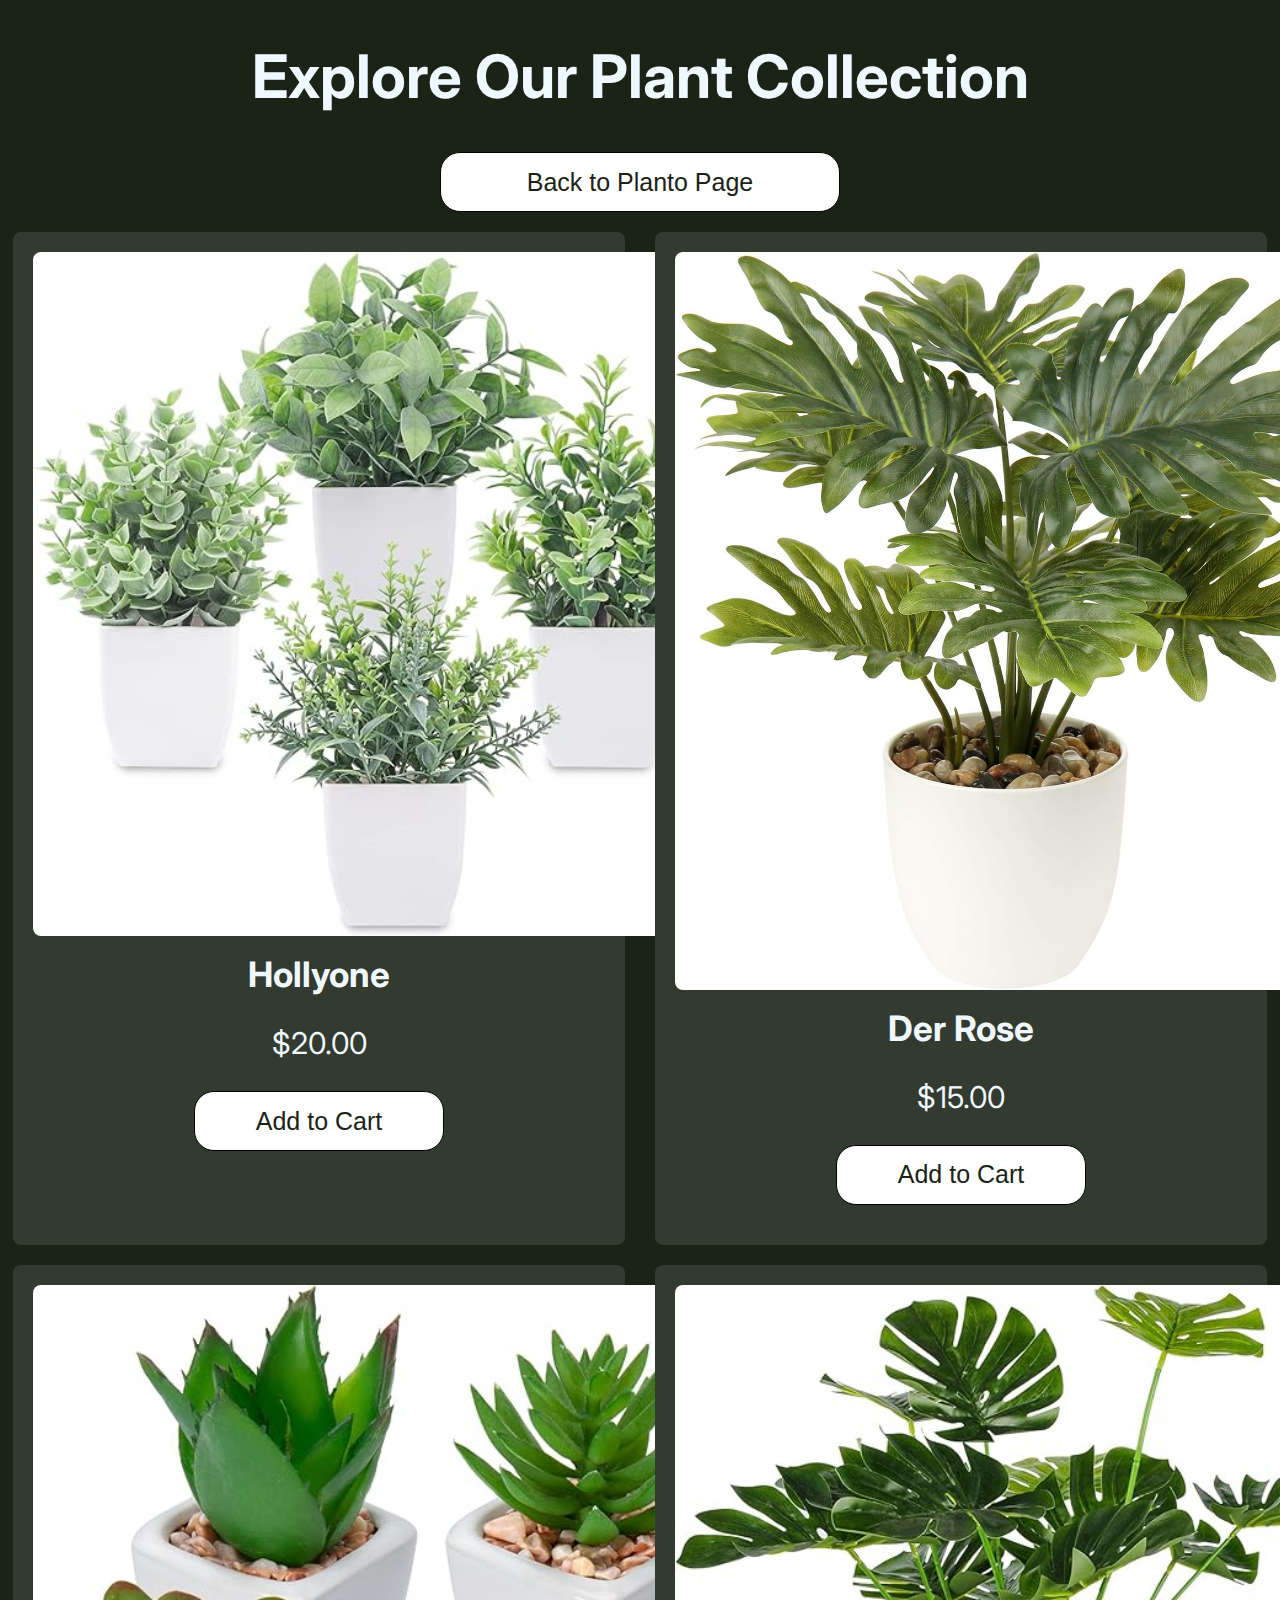
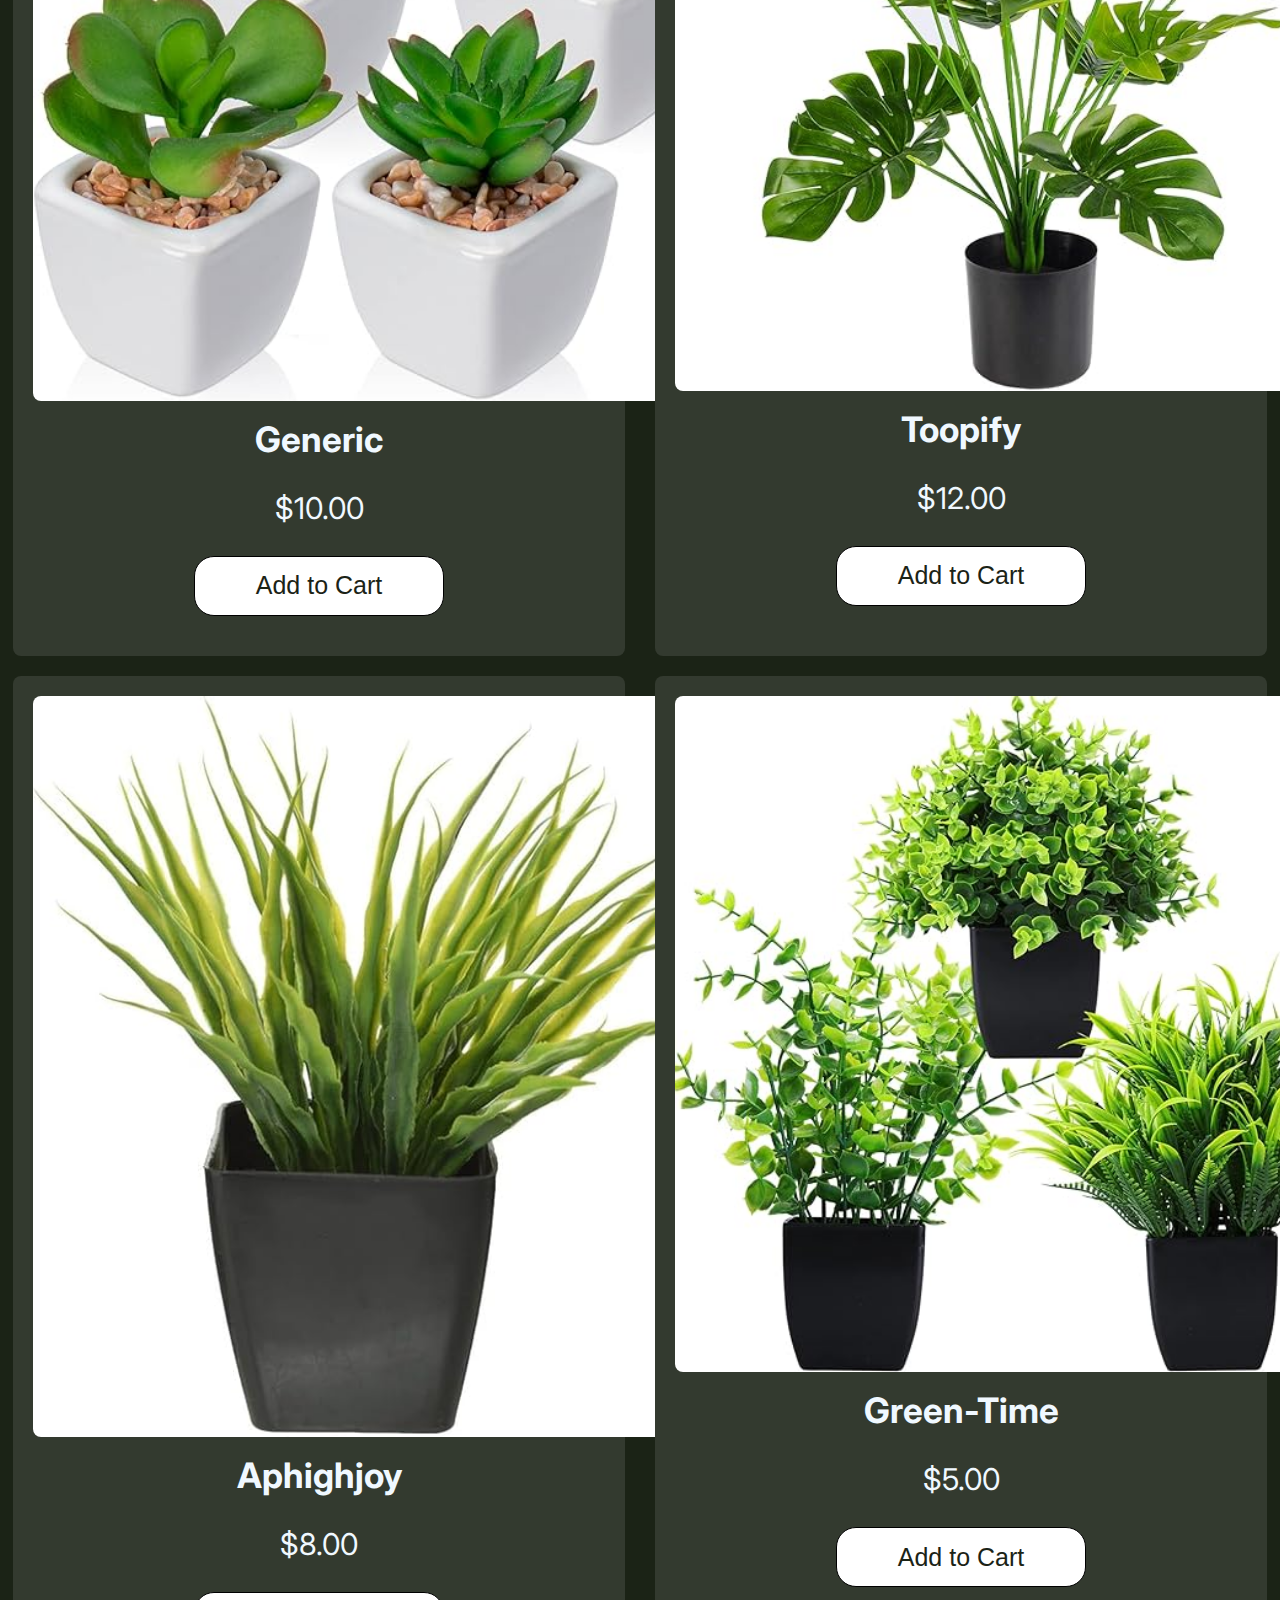
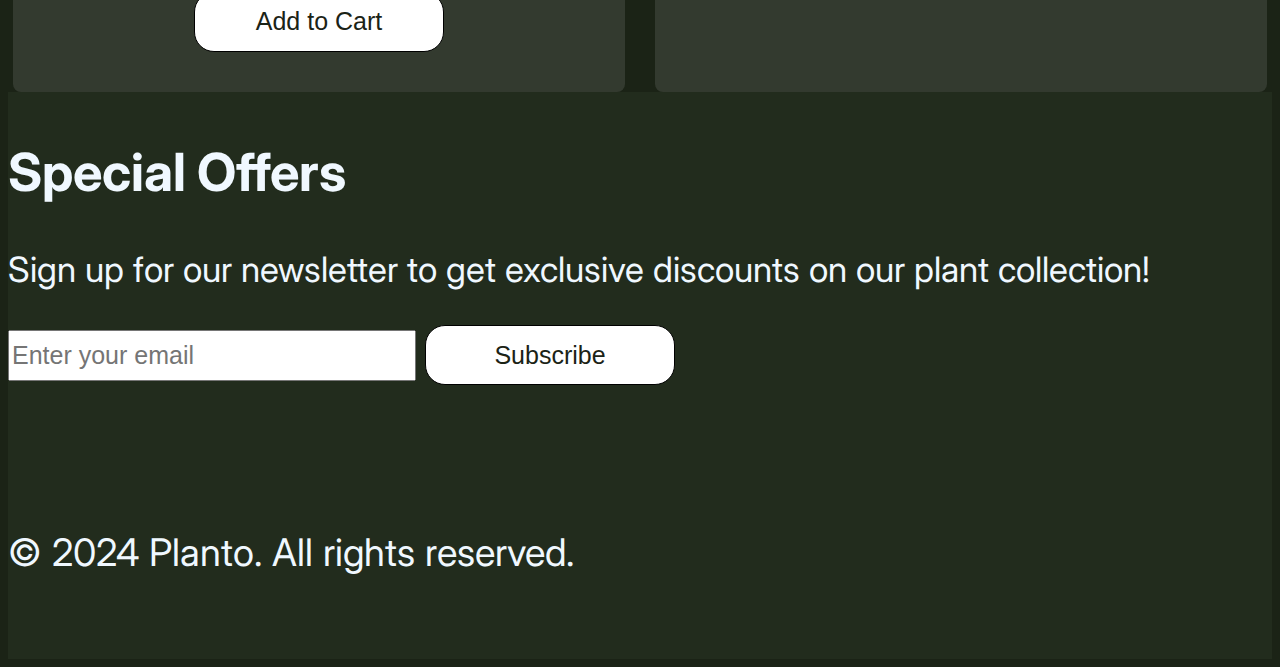
==== contact-explore/explore.html @ 610d980a "Merge pull request #6 from tasnem30/TheFinal" ====
<!DOCTYPE html>
<html lang="en">

<head>
    <link href="../reference/explore icon.webp" type="image/x-icon" rel="icon">
    <meta name="description" content="Explore page to Planto Website">
    <meta name="author" content="Rana Nasser">
    <meta name="keywords" content="explore, plants, trees, garden, green">
    <meta name="viewport" content="width=device-width, initial-scale=1.0">
    <meta charset="utf-8">
    <link rel="preconnect" href="https://fonts.googleapis.com">
    <link rel="preconnect" href="https://fonts.gstatic.com" crossorigin>
    <link href="https://fonts.googleapis.com/css2?family=Inter:ital,opsz,wght@0,14..32,100..900;1,14..32,100..900&display=swap" rel="stylesheet">
    <title>Explore Plants - Planto</title>
    <style>
        body {
            background-color: #1b2316;
            color: aliceblue;
            font-size: 30px;
            font-family: "Inter", sans-serif; 
        }

        h1 {
            text-align: center;
        }

        button {
            background: white;
            color: #1b2316;
            border: 1px solid black;
            padding: 10px 20px;
            border-radius: 20px;
            cursor: pointer;
            font-size: 25px;
            width: 250px;
            height: 60px;
            margin-bottom: 20px;
        }

        button:hover {
            background: rgb(129, 129, 129);
        }

        .emailInput {
            width: 400px;
            height: 45px;
            font-size: 25px;
        }

        .offers {
            background-color: #222c1d;
            padding-top: 5px;
            font-size: 35px;
        }

        footer {
            background-color: #222c1d;
            margin-top: -40px;
            font-size: 38px;
        }

        /* Flexbox styling to arrange products in two columns */
        .product-grid {
            display: flex;
            flex-wrap: wrap;
            justify-content: space-around;
            gap: 20px;
            /* Adjust space between products */
        }

        .product {
            background-color: #333a2f;
            border-radius: 8px;
            padding: 20px;
            width: calc(50% - 20px);
            /* Two products per row */
            box-sizing: border-box;
            text-align: center;
        }

        .product img {
            width: 700px; /* Set the desired width */
            height:auto; /* Set the desired height */
            object-fit: cover; /* Ensure the image covers the area without stretching */
            border-radius: 8px;
        }

        h3 {
            margin-top: 10px;
            margin-bottom: 10px;
        }
    </style>
</head>

<body>
    <!-- Header with Navigation -->
    <header style="text-align: center;">
        <h1>Explore Our Plant Collection</h1>
        <a href="../index.html" target="_blank">
            <button style="width: 400px;" class="index">Back to Planto Page</button>
        </a>
        
    </header>

    <!-- Product Showcase Section -->
    <section class="products">
        <div class="product-grid">
            <!-- Example product 1 -->
            <div class="product">
                <img src="../reference/plant1.jpg" alt="Hollyone" class="product-image">
                <h3>Hollyone</h3>
                <p>$20.00</p>
                <button type="button" class="card">Add to Cart</button>
            </div>
            <!-- Example product 2 -->
            <div class="product">
                <img src="../reference/plant8.jpg" width="700px" alt="Der-Rose" class="product-image">
                <h3>Der Rose</h3>
                <p>$15.00</p>
                <button type="button" class="card">Add to Cart</button>
            </div>
            <!-- Add more products as needed -->
            <div class="product">
                <img src="../reference/plant4.jpg" width="700px" alt="Generic" class="product-image">
                <h3>Generic</h3>
                <p>$10.00</p>
                <button type="button" class="card">Add to Cart</button>
            </div>
            <!-- Example product 3 -->
            <div class="product">
                <img src="../reference/plant3.jpg" width="700px" alt="Toopify" class="product-image">
                <h3>Toopify</h3>
                <p>$12.00</p>
                <button type="button" class="card">Add to Cart</button>
            </div>
            <div class="product">
                <img src="../reference/plant9.jpg" width="700px" alt="Aphighjoy" class="product-image">
                <h3>Aphighjoy</h3>
                <p>$8.00</p>
                <button type="button" class="card">Add to Cart</button>
            </div>
            <div class="product">
                <img src="../reference/plant6.jpg" width="700px"  alt="Green-Time" class="product-image">
                <h3>Green-Time</h3>
                <p>$5.00</p>
                <button type="button" class="card">Add to Cart</button>
            </div>
        </div>
    </section>

    <!-- Special Offers Section -->
    <section class="offers">
        <h2>Special Offers</h2>
        <p>Sign up for our newsletter to get exclusive discounts on our plant collection!</p>
        <form action="#" method="POST">
            <input class="emailInput" type="email" placeholder="Enter your email" required>
            <button class="subscribeButton" type="submit">Subscribe</button>
        </form>
        <br><br><br>
    </section>

    <!-- Footer -->
    <footer>
        <p>&copy; 2024 Planto. All rights reserved.</p>
        <br>
    </footer>

    <script>
            // handle the "Add to Cart" button click
            document.querySelectorAll('.card').forEach(button => {
                button.addEventListener('click', function () {
                    button.innerHTML = "<b>Added to card !!</b>";
                    button.style.backgroundColor = "grey";
                    button.style.color = "white";
                    button.style.border = "1px solid black";
                    alert("Plant added to cart!");
                });
            });


            //handle the "subscribe" button click
            const subscribeButton = document.getElementsByClassName("subscribeButton")[0];

            const emailInput = document.getElementsByClassName("emailInput")[0];

            subscribeButton.addEventListener("click", function (event) {
                // Prevent the default form submission
                event.preventDefault();

                const emailValue = emailInput.value.trim();

                if (emailValue) {
                    subscribeButton.innerHTML = "<b>SUBSCRIBED !!</b>";
                    subscribeButton.style.backgroundColor = "grey"; 
                    subscribeButton.style.color = "white"; 
                    subscribeButton.style.border = "1px solid white";
                    alert("You are SUBSCRIBED!! Enjoy with the DISCOUNT");
                } else {
                    alert("Please enter your email address.");
                }
            });

    </script>
</body>

</html>
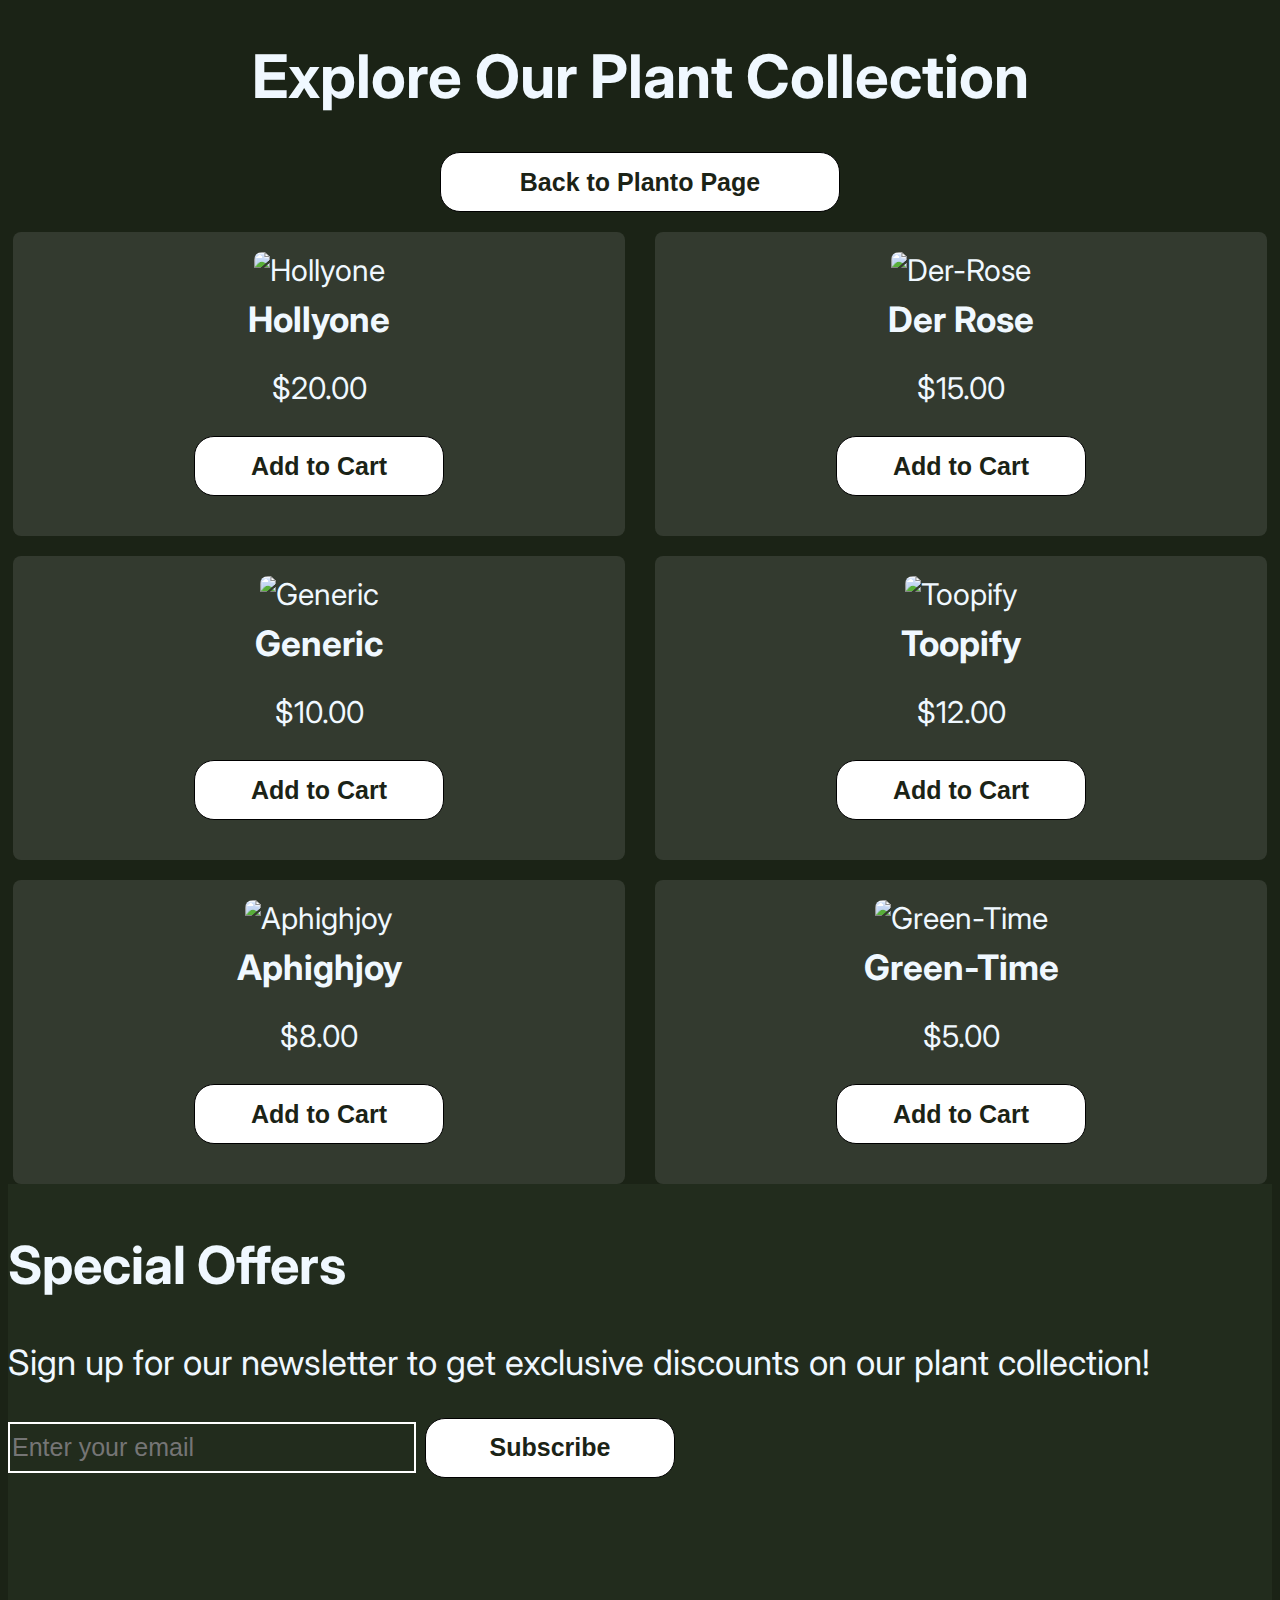
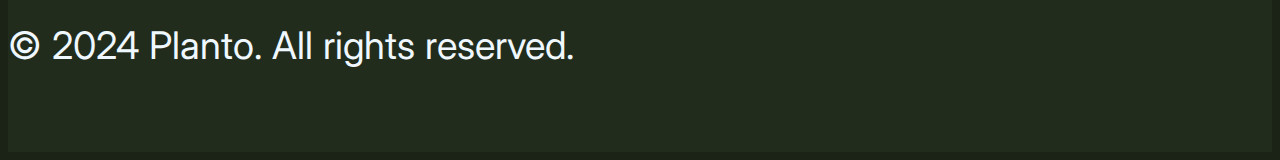
==== commit 6c893297: "Update explore.html" ====
--- a/contact-explore/explore.html
+++ b/contact-explore/explore.html
@@ -35,6 +35,7 @@
             width: 250px;
             height: 60px;
             margin-bottom: 20px;
+            font-weight: bold;
         }
 
         button:hover {
@@ -89,6 +90,12 @@
             margin-top: 10px;
             margin-bottom: 10px;
         }
+
+        .emailInput{
+            background-color: transparent;
+            color: aliceblue;
+            border: solid 2px white;
+        }
     </style>
 </head>
 
@@ -96,7 +103,7 @@
     <!-- Header with Navigation -->
     <header style="text-align: center;">
         <h1>Explore Our Plant Collection</h1>
-        <a href="../index.html" target="_blank">
+        <a href="../index.html">
             <button style="width: 400px;" class="index">Back to Planto Page</button>
         </a>
         
@@ -107,40 +114,40 @@
         <div class="product-grid">
             <!-- Example product 1 -->
             <div class="product">
-                <img src="../reference/plant1.jpg" alt="Hollyone" class="product-image">
+                <img src="../reference/plant1-removebg-preview.png" alt="Hollyone" class="product-image">
                 <h3>Hollyone</h3>
                 <p>$20.00</p>
                 <button type="button" class="card">Add to Cart</button>
             </div>
             <!-- Example product 2 -->
             <div class="product">
-                <img src="../reference/plant8.jpg" width="700px" alt="Der-Rose" class="product-image">
+                <img src="../reference/plant2-removebg-preview.png" width="700px" alt="Der-Rose" class="product-image">
                 <h3>Der Rose</h3>
                 <p>$15.00</p>
                 <button type="button" class="card">Add to Cart</button>
             </div>
             <!-- Add more products as needed -->
             <div class="product">
-                <img src="../reference/plant4.jpg" width="700px" alt="Generic" class="product-image">
+                <img src="../reference/plant3-removebg-preview.png" width="700px" alt="Generic" class="product-image">
                 <h3>Generic</h3>
                 <p>$10.00</p>
                 <button type="button" class="card">Add to Cart</button>
             </div>
             <!-- Example product 3 -->
             <div class="product">
-                <img src="../reference/plant3.jpg" width="700px" alt="Toopify" class="product-image">
+                <img src="../reference/plant4-removebg-preview.png" width="700px" alt="Toopify" class="product-image">
                 <h3>Toopify</h3>
                 <p>$12.00</p>
                 <button type="button" class="card">Add to Cart</button>
             </div>
             <div class="product">
-                <img src="../reference/plant9.jpg" width="700px" alt="Aphighjoy" class="product-image">
+                <img src="../reference/plant5-removebg-preview.png" width="700px" alt="Aphighjoy" class="product-image">
                 <h3>Aphighjoy</h3>
                 <p>$8.00</p>
                 <button type="button" class="card">Add to Cart</button>
             </div>
             <div class="product">
-                <img src="../reference/plant6.jpg" width="700px"  alt="Green-Time" class="product-image">
+                <img src="../reference/plant6-removebg-preview.png" width="700px"  alt="Green-Time" class="product-image">
                 <h3>Green-Time</h3>
                 <p>$5.00</p>
                 <button type="button" class="card">Add to Cart</button>
@@ -153,7 +160,7 @@
         <h2>Special Offers</h2>
         <p>Sign up for our newsletter to get exclusive discounts on our plant collection!</p>
         <form action="#" method="POST">
-            <input class="emailInput" type="email" placeholder="Enter your email" required>
+            <input class="emailInput" type="email" placeholder="Enter your email" required >
             <button class="subscribeButton" type="submit">Subscribe</button>
         </form>
         <br><br><br>
